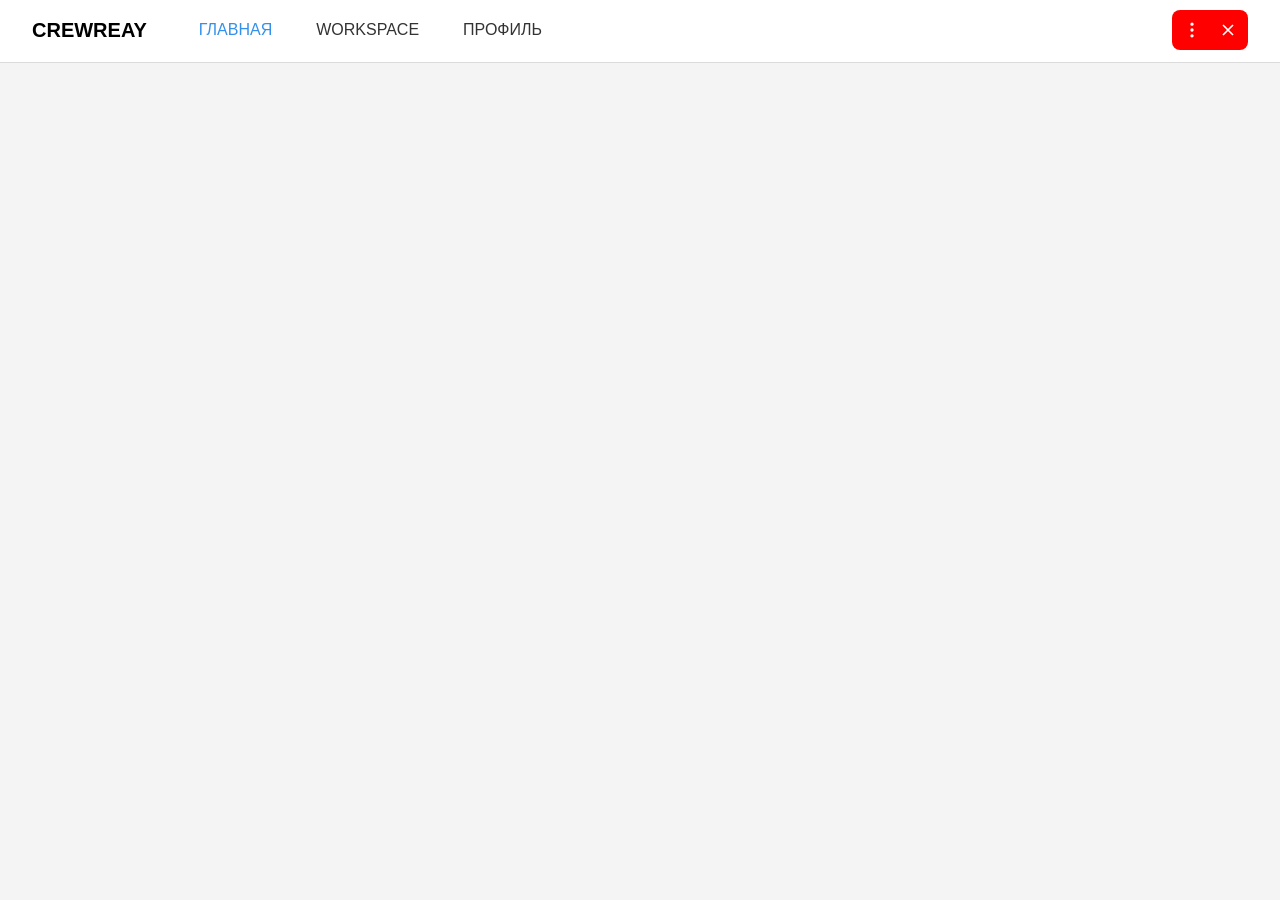
==== index.html @ b80b59ec "v1" ====
<!DOCTYPE html>
<html lang="ru">
<head>
  <meta charset="UTF-8">
  <meta name="viewport" content="width=device-width, initial-scale=1.0, maximum-scale=1.0, user-scalable=no, viewport-fit=cover">
  <title>Демонстратор</title>
  <link rel="stylesheet" href="css/style.css">
  <script src="https://telegram.org/js/telegram-web-app.js"></script>
</head>
<body>
  <!-- Custom Navigation Controls (Header) -->
  <div class="custom-nav">
    <div class="nav-title">CREWREAY</div>
    
    <div class="mobile-controls">
      <button class="nav-btn nav-close" id="btn-close">
        <svg width="24" height="24" viewBox="0 0 24 24" fill="none" stroke="currentColor" stroke-width="2">
          <path d="M18 6L6 18M6 6l12 12"></path>
        </svg>
        <span>Закрыть</span>
      </button>
      
      <button class="nav-btn nav-menu" id="btn-menu">
        <svg width="24" height="24" viewBox="0 0 24 24" fill="none" stroke="currentColor" stroke-width="2">
          <path d="M6 9l6 6 6-6"></path>
        </svg>
        <svg width="24" height="24" viewBox="0 0 24 24" fill="none" stroke="currentColor" stroke-width="2">
          <circle cx="12" cy="12" r="1"></circle>
          <circle cx="12" cy="5" r="1"></circle>
          <circle cx="12" cy="19" r="1"></circle>
        </svg>
      </button>
    </div>
    
    <!-- Desktop Navigation (Menu items moved here for desktop) -->
    <div class="desktop-nav-items">
        <a href="#" class="nav-link active">ГЛАВНАЯ</a>
        <a href="#" class="nav-link">WORKSPACE</a>
        <a href="#" class="nav-link">ПРОФИЛЬ</a>
    </div>

    <!-- Desktop specific control (hidden on mobile) -->
    <div class="desktop-controls" id="desktop-controls">
        <button class="icon-btn">
            <svg width="20" height="20" viewBox="0 0 24 24" fill="none" stroke="currentColor" stroke-width="2">
                <circle cx="12" cy="12" r="1"></circle>
                <circle cx="12" cy="5" r="1"></circle>
                <circle cx="12" cy="19" r="1"></circle>
            </svg>
        </button>
        <button class="icon-btn" id="btn-close-desktop">
            <svg width="20" height="20" viewBox="0 0 24 24" fill="none" stroke="currentColor" stroke-width="2">
                <path d="M18 6L6 18M6 6l12 12"></path>
            </svg>
        </button>
    </div>
  </div>

  <!-- Bottom Tab Bar (Mobile Only) -->
  <div class="bottom-tab-bar">
    <div class="bottom-tab-bar__inner">
      <a href="#" class="tab-item">
        <span class="tab-item__icon">
          <svg width="24" height="24" viewBox="0 0 24 24" fill="none" xmlns="http://www.w3.org/2000/svg">
            <path d="M12 7.99978C12.7826 7.99978 13.548 8.22936 14.2014 8.66007C14.8549 9.09079 15.3676 9.70372 15.6761 10.423C15.9846 11.1422 16.0753 11.9361 15.9371 12.7064C15.7988 13.4767 15.4376 14.1895 14.8983 14.7566C14.3589 15.3236 13.665 15.72 12.9026 15.8966C12.1402 16.0732 11.3427 16.0223 10.6089 15.7501C9.87519 15.4779 9.23739 14.9965 8.77454 14.3655C8.31169 13.7344 8.04413 12.9814 8.005 12.1998L8 11.9998L8.005 11.7998C8.05631 10.7748 8.4996 9.80879 9.24319 9.1015C9.98677 8.39421 10.9738 7.99978 12 7.99978ZM12 19.9998C12.2449 19.9998 12.4813 20.0897 12.6644 20.2525C12.8474 20.4153 12.9643 20.6395 12.993 20.8828L13 21.0098C12.9997 21.2647 12.9021 21.5098 12.7272 21.6951C12.5522 21.8805 12.313 21.992 12.0586 22.007C11.8042 22.0219 11.5536 21.9391 11.3582 21.7755C11.1627 21.6119 11.0371 21.3799 11.007 21.1268L11 20.9998C11 20.7346 11.1054 20.4802 11.2929 20.2927C11.4804 20.1051 11.7348 19.9998 12 19.9998ZM3 7.99978C3.24493 7.99981 3.48134 8.08974 3.66437 8.25249C3.84741 8.41525 3.96434 8.63953 3.993 8.88278L4 9.00978C3.99972 9.26466 3.90212 9.50981 3.72715 9.69515C3.55218 9.88048 3.31305 9.99201 3.05861 10.007C2.80416 10.0219 2.55362 9.9391 2.35817 9.77551C2.16271 9.61192 2.0371 9.37988 2.007 9.12678L2 8.99978C2 8.73456 2.10536 8.48021 2.29289 8.29267C2.48043 8.10514 2.73478 7.99978 3 7.99978ZM21 7.99978C21.2449 7.99981 21.4813 8.08974 21.6644 8.25249C21.8474 8.41525 21.9643 8.63953 21.993 8.88278L22 9.00978C21.9997 9.26466 21.90212 9.50981 21.7272 9.69515C21.5522 9.88048 21.313 9.99201 21.0586 10.007C20.8042 10.0219 20.5536 9.9391 20.3582 9.77551C20.1627 9.61192 20.0371 9.37988 20.007 9.12678L20 8.99978C20 8.73456 20.1054 8.48021 20.2929 8.29267C20.4804 8.10514 20.7348 7.99978 21 7.99978ZM2.89 12.0058C3.02054 11.9913 3.15264 12.0027 3.27877 12.0393C3.4049 12.0759 3.52258 12.137 3.6251 12.2191C3.72762 12.3012 3.81296 12.4027 3.87626 12.5178C3.93955 12.6328 3.97956 12.7592 3.994 12.8898C4.14229 14.2312 4.62753 15.5132 5.40453 16.6167C6.18154 17.7201 7.22507 18.6091 8.438 19.2008C8.55612 19.2583 8.66176 19.3385 8.74888 19.4369C8.836 19.5352 8.9029 19.6498 8.94576 19.774C8.98861 19.8981 9.00658 20.0296 8.99864 20.1607C8.99071 20.2919 8.95702 20.4202 8.8995 20.5383C8.84198 20.6564 8.76176 20.762 8.66341 20.8492C8.56507 20.9363 8.45053 21.0032 8.32633 21.046C8.20213 21.0889 8.07071 21.1069 7.93956 21.0989C7.80842 21.091 7.68012 21.0573 7.562 20.9998C6.04548 20.2602 4.74076 19.1488 3.76931 17.7693C2.79786 16.3898 2.19127 14.7868 2.006 13.1098C1.97709 12.8463 2.05396 12.5821 2.21972 12.3753C2.38548 12.1685 2.62656 12.0359 2.89 12.0068V12.0058ZM20.993 11.9998L21.11 12.0058C21.2405 12.0202 21.367 12.0602 21.482 12.1235C21.5971 12.1868 21.6986 12.2722 21.7807 12.3747C21.8628 12.4772 21.9238 12.5949 21.9605 12.721C21.9971 12.8471 22.0085 12.9792 21.994 13.1098C21.8086 14.7867 21.2019 16.3894 20.2305 17.7687C19.259 19.1481 17.9544 20.2593 16.438 20.9988C16.3199 21.0563 16.1917 21.09 16.0606 21.098C15.9295 21.1059 15.7982 21.088 15.674 21.0452C15.5499 21.0024 15.4354 20.9355 15.337 20.8485C15.2387 20.7614 15.1585 20.6558 15.101 20.5378C15.0435 20.4197 15.0098 20.2915 15.0018 20.1604C14.9939 20.0293 15.0118 19.898 15.0546 19.7738C15.0974 19.6497 15.1642 19.5351 15.2513 19.4368C15.3384 19.3385 15.4439 19.2583 15.562 19.2008C16.7748 18.6092 17.8182 17.7204 18.5952 16.6171C19.3722 15.5139 19.8575 14.232 20.006 12.8908C20.0327 12.6471 20.148 12.4217 20.33 12.2575C20.5119 12.0932 20.7479 12.0015 20.993 11.9998ZM5.567 4.22578C7.35372 2.76368 9.5913 1.96484 11.9 1.96484C14.2087 1.96484 16.4463 2.76368 18.233 4.22578C18.3369 4.30815 18.4234 4.41037 18.4875 4.52649C18.5515 4.6426 18.5919 4.7703 18.6061 4.90215C18.6203 5.03399 18.6082 5.16735 18.5704 5.29447C18.5326 5.42158 18.4699 5.53991 18.386 5.64256C18.302 5.74521 18.1985 5.83014 18.0814 5.89241C17.9643 5.95467 17.836 5.99302 17.704 6.00524C17.5719 6.01745 17.4387 6.00327 17.3122 5.96354C17.1857 5.9238 17.0684 5.8593 16.967 5.77378C15.5375 4.60379 13.7472 3.96454 11.9 3.96454C10.0528 3.96454 8.26247 4.60379 6.833 5.77378C6.73165 5.8593 6.61429 5.9238 6.48778 5.96354C6.36126 6.00327 6.2281 6.01745 6.09605 6.00524C5.964 5.99302 5.8357 5.95467 5.71861 5.89241C5.60153 5.83014 5.498 5.74521 5.41404 5.64256C5.33009 5.53991 5.26739 5.42158 5.2296 5.29447C5.19181 5.16735 5.17968 5.03399 5.19391 4.90215C5.20814 4.7703 5.24846 4.6426 5.31251 4.52649C5.37656 4.41037 5.46307 4.30815 5.567 4.22578Z" fill="#A4A4A4"/>
          </svg>
        </span>
        <span class="tab-item__label">Workspace</span>
      </a>
      <a href="#" class="tab-item active">
        <span class="tab-item__icon">
          <svg width="24" height="24" viewBox="0 0 24 24" fill="none" stroke="currentColor" stroke-width="2">
            <path d="M3 9l9-7 9 7v11a2 2 0 0 1-2 2H5a2 2 0 0 1-2-2z"></path>
            <polyline points="9 22 9 12 15 12 15 22"></polyline>
          </svg>
        </span>
        <span class="tab-item__label">Главная</span>
      </a>
      <a href="#" class="tab-item">
        <span class="tab-item__icon">
          <svg width="24" height="24" viewBox="0 0 24 24" fill="none" stroke="currentColor" stroke-width="2">
            <path d="M20 21v-2a4 4 0 0 0-4-4H8a4 4 0 0 0-4 4v2"></path>
            <circle cx="12" cy="7" r="4"></circle>
          </svg>
        </span>
        <span class="tab-item__label">Профиль</span>
      </a>
    </div>
  </div>

  <script type="module" src="js/main.js"></script>
</body>
</html>
---- css/style.css ----
:root {
  --primary-color: var(--tg-theme-text-color, #333);
  --secondary-color: var(--tg-theme-hint-color, #555);
  --bg-color: var(--tg-theme-bg-color, #f4f4f4);
  --card-bg: var(--tg-theme-secondary-bg-color, #fff);
  --link-color: var(--tg-theme-link-color, #3390ec);
  --button-color: var(--tg-theme-button-color, #3390ec);
  --button-text-color: var(--tg-theme-button-text-color, #fff);
  --spacing-unit: 1rem;
}

* {
  box-sizing: border-box;
}

body {
  font-family: -apple-system, BlinkMacSystemFont, "Segoe UI", Roboto, Helvetica, Arial, sans-serif;
  margin: 0;
  padding: 0;
  background-color: var(--bg-color);
  color: var(--primary-color);
  min-height: 100vh;
}

.main-header {
  background: var(--card-bg);
  padding: var(--spacing-unit);
  box-shadow: 0 1px 0 rgba(0,0,0,0.1);
  text-align: center;
  position: sticky;
  top: 0;
  z-index: 100;
}

.content-wrapper {
  padding: var(--spacing-unit);
  max-width: 1200px;
  margin: 0 auto;
  /* Ensure content doesn't get hidden behind MainButton if used */
  padding-bottom: max(80px, env(safe-area-inset-bottom) + 20px); 
}

/* Custom Navigation Controls */
.custom-nav {
  position: fixed;
  top: 0;
  left: 0;
  right: 0;
  padding-top: max(10px, env(safe-area-inset-top)); 
  padding-left: max(12px, env(safe-area-inset-left));
  padding-right: max(12px, env(safe-area-inset-right));
  /* Added padding-bottom to ensure vertical centering and balance */
  padding-bottom: 10px;
  z-index: 1000;
  pointer-events: auto; /* Changed to auto so the background captures clicks if needed */
  display: flex;
  flex-direction: column; /* Allows control over full width */
  /* Added background and shadow to create the "plaque" effect */
  background-color: var(--tg-theme-secondary-bg-color, #ffffff);
  box-shadow: 0 1px 0 rgba(0,0,0,0.1);
  /* Ensure it covers everything behind it */
  backdrop-filter: blur(10px); /* Optional: nice glass effect if supported */
  -webkit-backdrop-filter: blur(10px);
}

.mobile-controls {
  display: flex;
  justify-content: space-between;
  width: 100%;
  pointer-events: none; /* Container is transparent to clicks */
  position: relative; /* Needed for absolute positioning of title */
  height: 32px; /* Ensure container has height for vertical alignment */
  align-items: center; /* Vertically center buttons */
}

/* Bottom Tab Bar (Mobile) */
.bottom-tab-bar {
  position: fixed;
  bottom: 0;
  left: 0;
  right: 0;
  padding: 8px 12px;
  padding-bottom: max(10px, env(safe-area-inset-bottom));
  z-index: 1000;
}

.bottom-tab-bar__inner {
  background-color: var(--tg-theme-secondary-bg-color, #ffffff);
  border: 1px solid rgba(0,0,0,0.06);
  border-radius: 18px;
  display: flex;
  gap: 6px;
  padding: 8px;
  backdrop-filter: blur(16px);
  -webkit-backdrop-filter: blur(16px);
  box-shadow: 0 10px 24px rgba(0,0,0,0.12);
}

.tab-item {
  display: flex;
  flex-direction: row;
  align-items: center;
  justify-content: center;
  text-decoration: none;
  color: var(--tg-theme-hint-color, #888888);
  font-size: 12px;
  gap: 8px;
  width: 100%;
  border-radius: 14px;
  padding: 8px 10px;
}

.tab-item__icon {
  width: 24px;
  height: 24px;
  border-radius: 8px;
  display: flex;
  align-items: center;
  justify-content: center;
  color: inherit;
}

.tab-item svg {
  width: 18px;
  height: 18px;
}

.tab-item__label {
  display: none;
  font-weight: 600;
}

.tab-item.active {
  background-color: var(--tg-theme-button-color, #3390ec);
  color: var(--tg-theme-button-text-color, #ffffff);
}

.tab-item.active .tab-item__icon {
  background-color: var(--tg-theme-button-color, #3390ec);
  color: var(--tg-theme-button-text-color, #ffffff);
}

.desktop-nav-items {
  display: none; /* Hidden on mobile */
}

/* Updated to use theme variable */
.nav-btn {
  pointer-events: auto;
  display: flex;
  align-items: center;
  justify-content: center;
  background-color: #ff0000;
  color: white;
  border: none;
  /* Telegram button height is typically 32-36px for small controls */
  height: 32px;
  border-radius: 16px; /* Pill shape */
  padding: 0 12px;
  font-family: -apple-system, BlinkMacSystemFont, "SF Pro Text", "Segoe UI", Roboto, Helvetica, Arial, sans-serif;
  font-weight: 600;
  font-size: 14px;
  line-height: 1;
  cursor: pointer;
  /* Subtle shadow for depth */
  box-shadow: 0 2px 6px rgba(0,0,0,0.15);
  /* Smooth transition for active state */
  transition: transform 0.1s cubic-bezier(0.25, 0.46, 0.45, 0.94), opacity 0.2s ease;
  /* Prevent text selection */
  user-select: none;
  -webkit-user-select: none;
  /* Hardware acceleration for smooth animations */
  transform: translateZ(0);
  /* Prevent shrinking on small screens */
  flex-shrink: 0;
  /* Prevent text wrapping */
  white-space: nowrap;
}

.nav-btn:active {
  transform: scale(0.96);
  opacity: 0.9;
}

.nav-btn span {
  /* Text alignment fix */
  margin-top: -1px; 
}

.nav-btn svg {
  margin-right: 6px;
  /* Ensure icons are crisp */
  width: 18px;
  height: 18px;
  stroke-width: 2.5px; /* Slightly bolder for visibility on red */
  /* Prevent icon shrinking */
  flex-shrink: 0;
  display: block; /* Remove any inline gaps */
}

/* Right button (Menu) specific styles */
.nav-menu {
  padding: 0 10px; /* Slightly less padding for icons only */
}

.nav-menu svg {
  margin-right: 0;
  margin-left: 6px;
  width: 18px;
  height: 18px;
}

.nav-menu svg:first-child {
  margin-left: 0;
  /* Down arrow slightly smaller */
  width: 16px; 
  height: 16px;
}

.nav-title {
  position: absolute;
  left: 50%;
  /* Center vertically relative to the buttons (32px high + top padding) */
  top: calc(max(10px, env(safe-area-inset-top)) + 16px); 
  transform: translate(-50%, -50%);
  font-family: -apple-system, BlinkMacSystemFont, "SF Pro Display", "Segoe UI", Roboto, Helvetica, Arial, sans-serif;
  font-weight: 700;
  font-size: 17px;
  color: var(--tg-theme-text-color, #000000);
  pointer-events: none;
  white-space: nowrap;
  /* Ensure it sits above clicks but doesn't block them (pointer-events: none handles this) */
  z-index: 1001; /* Ensure it is above everything else if needed */
}

.desktop-controls {
  display: none; /* Hidden by default on mobile */
  pointer-events: auto;
  background-color: #ff0000;
  border-radius: 8px; /* Square corners for desktop look */
  padding: 4px;
  align-self: flex-end; /* Push to right */
}

.icon-btn {
  background: none;
  border: none;
  color: white;
  padding: 6px;
  cursor: pointer;
  display: flex;
  align-items: center;
  justify-content: center;
}

.icon-btn:hover {
  background-color: rgba(255, 255, 255, 0.1);
  border-radius: 4px;
}

.grid-container {
  display: grid;
  gap: var(--spacing-unit);
  /* Default mobile first approach - single column */
  grid-template-columns: 1fr; 
}

/* Product Card Styles */
.product-card {
  background: var(--card-bg);
  border-radius: 8px;
  padding: var(--spacing-unit);
  box-shadow: 0 2px 4px rgba(0,0,0,0.05);
  display: flex;
  flex-direction: column;
  transition: transform 0.2s;
}

.product-card:hover {
  transform: translateY(-2px);
  box-shadow: 0 4px 8px rgba(0,0,0,0.1);
}

.product-image-placeholder {
  height: 200px;
  background: #eee;
  display: flex;
  align-items: center;
  justify-content: center;
  border-radius: 4px;
  margin-bottom: var(--spacing-unit);
  color: #888;
}

.product-info h3 {
  margin: 0 0 0.5rem 0;
  font-size: 1.2rem;
}

.category {
  color: #888;
  font-size: 0.9rem;
  margin: 0;
}

.price {
  font-weight: bold;
  font-size: 1.1rem;
  margin-top: 0.5rem;
  color: var(--primary-color);
}

.add-btn {
  width: 100%;
  padding: 10px;
  background-color: var(--button-color);
  color: var(--button-text-color);
  border: none;
  border-radius: 8px;
  font-weight: 600;
  cursor: pointer;
  margin-top: 10px;
  transition: opacity 0.2s;
}

.add-btn:active {
  opacity: 0.8;
}

/* --- Responsive Design --- */

/* Mobile Portrait (Vertical) - Default is already single column */
@media (orientation: portrait) and (max-width: 600px) {
  .grid-container {
    grid-template-columns: 1fr; /* Single column */
  }
}

/* Mobile Landscape (Horizontal) */
@media (orientation: landscape) and (max-width: 900px) {
  .grid-container {
    grid-template-columns: repeat(2, 1fr); /* Two columns */
  }
}

/* Tablet / Small Desktop */
@media (min-width: 601px) and (max-width: 1024px) {
  .grid-container {
    grid-template-columns: repeat(2, 1fr);
  }
}

/* Desktop */
@media (min-width: 1025px) {
  .mobile-controls {
    display: none !important;
  }
  
  .bottom-tab-bar {
    display: none !important;
  }

  .custom-nav {
    flex-direction: row; /* Horizontal layout for desktop */
    align-items: center;
    justify-content: space-between;
    padding-bottom: 12px;
  }

  .nav-title {
    position: static; /* Remove absolute positioning */
    transform: none;
    font-size: 20px; /* Slightly larger for desktop */
    margin-left: 20px;
    pointer-events: auto; /* Allow interaction if needed */
  }
  
  .desktop-nav-items {
    display: flex !important;
    gap: 20px;
    margin-right: auto;
    margin-left: 40px;
  }

  .nav-link {
    text-decoration: none;
    color: var(--tg-theme-text-color, #333);
    font-weight: 500;
    font-size: 16px;
    padding: 8px 12px;
    border-radius: 8px;
    transition: background-color 0.2s;
  }

  .nav-link:hover {
    background-color: rgba(0,0,0,0.05);
  }

  .nav-link.active {
    color: var(--tg-theme-button-color, #3390ec);
  }

  .desktop-controls {
    display: flex !important;
    gap: 4px;
    align-self: center; /* Vertically center */
    margin-right: 20px;
  }
}

/* Large Desktop */
@media (min-width: 1440px) {
  .grid-container {
    grid-template-columns: repeat(4, 1fr); /* Four columns */
  }
}
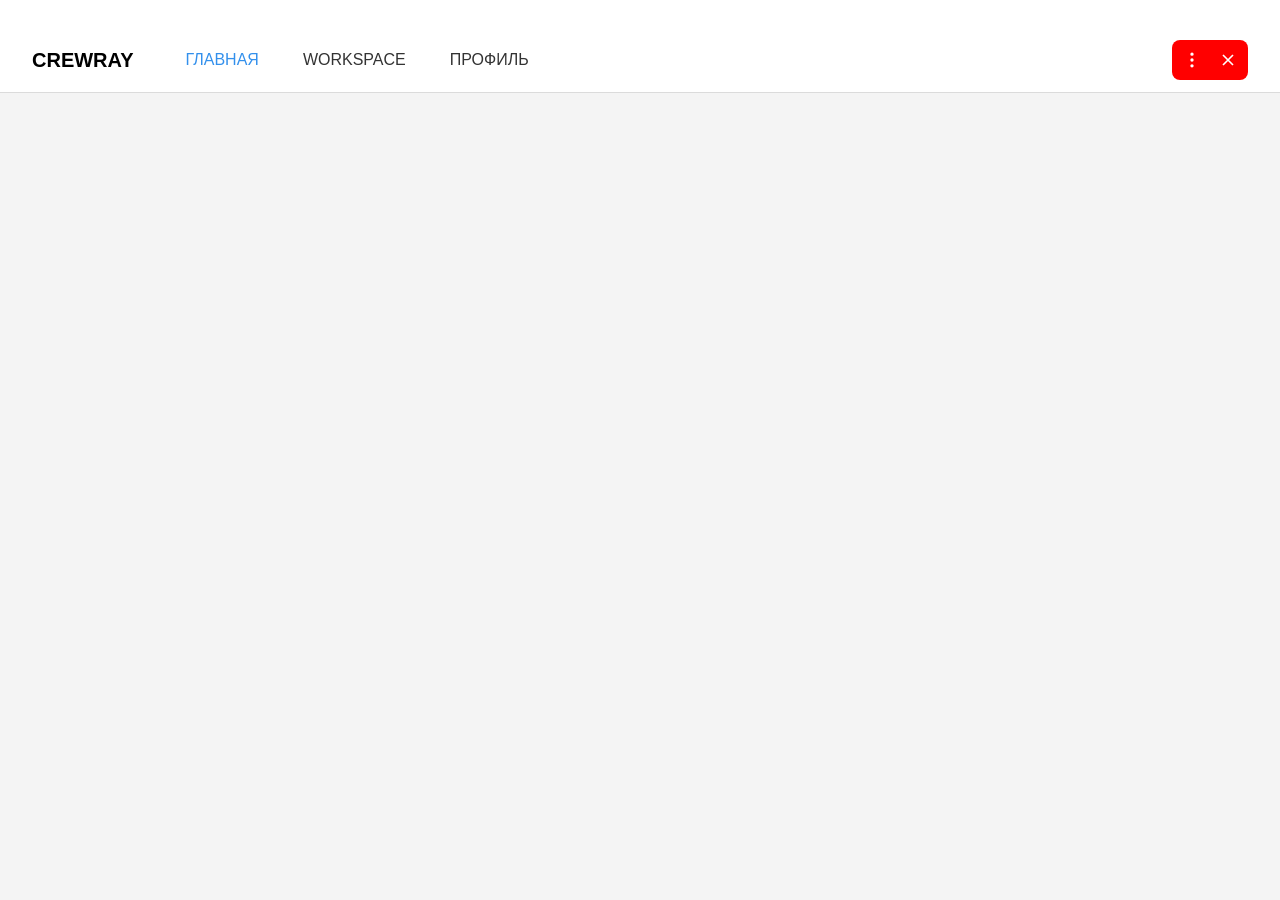
==== commit f1e4347c: "Update header title" ====
--- a/index.html
+++ b/index.html
@@ -10,7 +10,7 @@
 <body>
   <!-- Custom Navigation Controls (Header) -->
   <div class="custom-nav">
-    <div class="nav-title">CREWREAY</div>
+    <div class="nav-title">CREWRAY</div>
     
     <div class="mobile-controls">
       <button class="nav-btn nav-close" id="btn-close">
--- a/css/style.css
+++ b/css/style.css
@@ -46,11 +46,11 @@
   top: 0;
   left: 0;
   right: 0;
-  padding-top: max(10px, env(safe-area-inset-top)); 
+  padding-top: calc(max(28px, env(safe-area-inset-top)) + 12px); 
   padding-left: max(12px, env(safe-area-inset-left));
   padding-right: max(12px, env(safe-area-inset-right));
   /* Added padding-bottom to ensure vertical centering and balance */
-  padding-bottom: 10px;
+  padding-bottom: 12px;
   z-index: 1000;
   pointer-events: auto; /* Changed to auto so the background captures clicks if needed */
   display: flex;
@@ -159,11 +159,11 @@
   padding: 0 12px;
   font-family: -apple-system, BlinkMacSystemFont, "SF Pro Text", "Segoe UI", Roboto, Helvetica, Arial, sans-serif;
   font-weight: 600;
-  font-size: 14px;
+  font-size: 13px;
   line-height: 1;
   cursor: pointer;
   /* Subtle shadow for depth */
-  box-shadow: 0 2px 6px rgba(0,0,0,0.15);
+  box-shadow: 0 2px 6px rgba(0,0,0,0.18);
   /* Smooth transition for active state */
   transition: transform 0.1s cubic-bezier(0.25, 0.46, 0.45, 0.94), opacity 0.2s ease;
   /* Prevent text selection */
@@ -206,22 +206,21 @@
 .nav-menu svg {
   margin-right: 0;
   margin-left: 6px;
-  width: 18px;
-  height: 18px;
+  width: 16px;
+  height: 16px;
 }
 
 .nav-menu svg:first-child {
   margin-left: 0;
   /* Down arrow slightly smaller */
-  width: 16px; 
-  height: 16px;
+  width: 14px; 
+  height: 14px;
 }
 
 .nav-title {
   position: absolute;
   left: 50%;
-  /* Center vertically relative to the buttons (32px high + top padding) */
-  top: calc(max(10px, env(safe-area-inset-top)) + 16px); 
+  top: calc(max(28px, env(safe-area-inset-top)) + 12px + 18px);
   transform: translate(-50%, -50%);
   font-family: -apple-system, BlinkMacSystemFont, "SF Pro Display", "Segoe UI", Roboto, Helvetica, Arial, sans-serif;
   font-weight: 700;
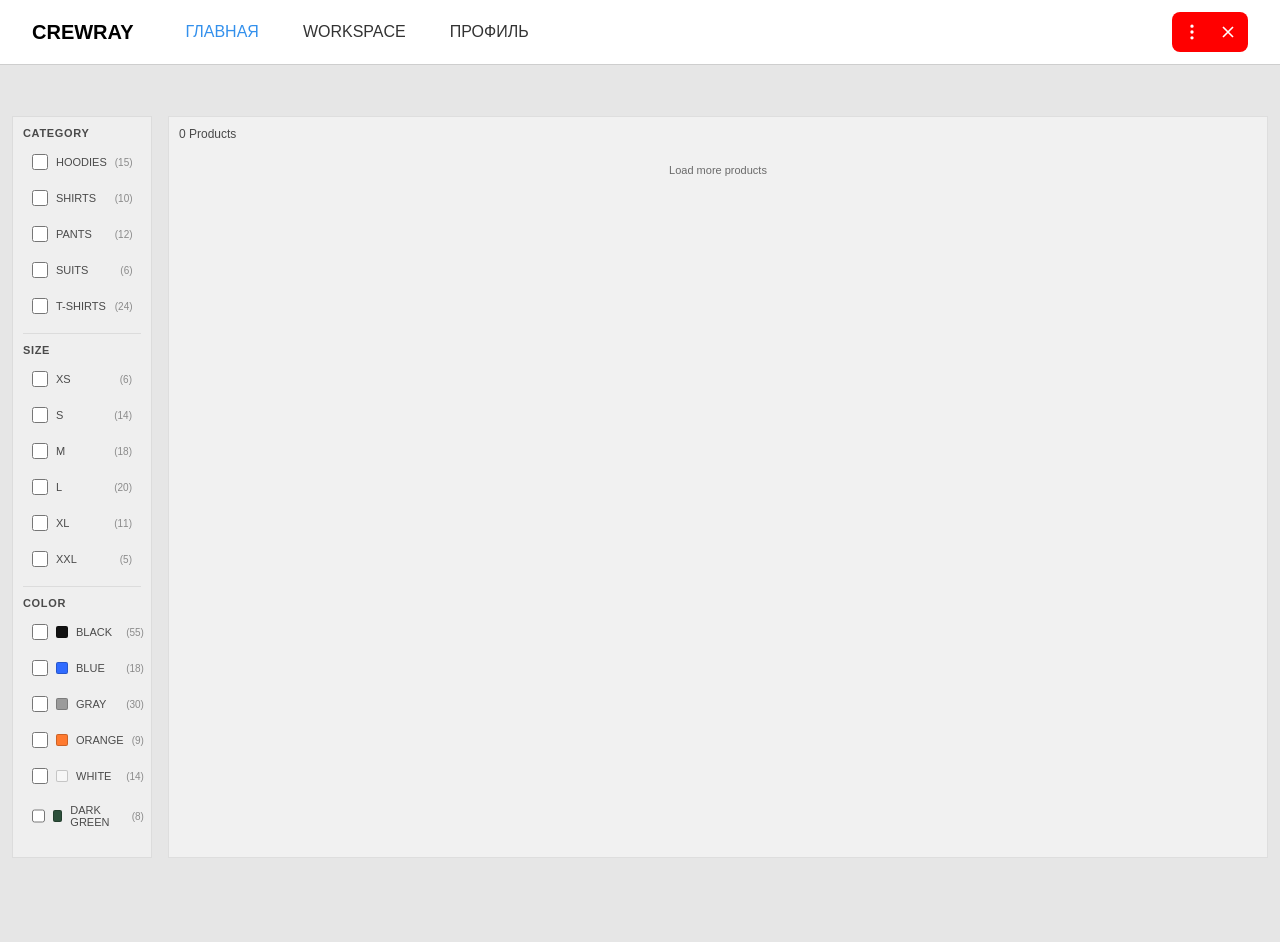
==== commit 10d992c2: "Update UI and profile" ====
--- a/index.html
+++ b/index.html
@@ -56,31 +56,192 @@
     </div>
   </div>
 
+  <section class="catalog-page">
+    <div class="catalog-layout">
+      <aside class="catalog-sidebar">
+        <div class="filter-header">
+          <div class="filter-header-title">Фильтры</div>
+          <button class="filter-close" type="button">Закрыть</button>
+        </div>
+        <div class="filter-section">
+          <div class="filter-title">CATEGORY</div>
+          <ul class="filter-list">
+            <li>
+              <label class="filter-option">
+                <input type="checkbox" data-filter="category" value="Hoodies">
+                <span>HOODIES</span>
+                <span class="filter-count">(15)</span>
+              </label>
+            </li>
+            <li>
+              <label class="filter-option">
+                <input type="checkbox" data-filter="category" value="Shirts">
+                <span>SHIRTS</span>
+                <span class="filter-count">(10)</span>
+              </label>
+            </li>
+            <li>
+              <label class="filter-option">
+                <input type="checkbox" data-filter="category" value="Pants">
+                <span>PANTS</span>
+                <span class="filter-count">(12)</span>
+              </label>
+            </li>
+            <li>
+              <label class="filter-option">
+                <input type="checkbox" data-filter="category" value="Suits">
+                <span>SUITS</span>
+                <span class="filter-count">(6)</span>
+              </label>
+            </li>
+            <li>
+              <label class="filter-option">
+                <input type="checkbox" data-filter="category" value="T-Shirts">
+                <span>T-SHIRTS</span>
+                <span class="filter-count">(24)</span>
+              </label>
+            </li>
+          </ul>
+        </div>
+        <div class="filter-section">
+          <div class="filter-title">SIZE</div>
+          <ul class="filter-list">
+            <li>
+              <label class="filter-option">
+                <input type="checkbox" data-filter="size" value="XS">
+                <span>XS</span>
+                <span class="filter-count">(6)</span>
+              </label>
+            </li>
+            <li>
+              <label class="filter-option">
+                <input type="checkbox" data-filter="size" value="S">
+                <span>S</span>
+                <span class="filter-count">(14)</span>
+              </label>
+            </li>
+            <li>
+              <label class="filter-option">
+                <input type="checkbox" data-filter="size" value="M">
+                <span>M</span>
+                <span class="filter-count">(18)</span>
+              </label>
+            </li>
+            <li>
+              <label class="filter-option">
+                <input type="checkbox" data-filter="size" value="L">
+                <span>L</span>
+                <span class="filter-count">(20)</span>
+              </label>
+            </li>
+            <li>
+              <label class="filter-option">
+                <input type="checkbox" data-filter="size" value="XL">
+                <span>XL</span>
+                <span class="filter-count">(11)</span>
+              </label>
+            </li>
+            <li>
+              <label class="filter-option">
+                <input type="checkbox" data-filter="size" value="XXL">
+                <span>XXL</span>
+                <span class="filter-count">(5)</span>
+              </label>
+            </li>
+          </ul>
+        </div>
+        <div class="filter-section">
+          <div class="filter-title">COLOR</div>
+          <ul class="color-list">
+            <li>
+              <label class="filter-option">
+                <input type="checkbox" data-filter="color" value="Black">
+                <span class="color-swatch color-black"></span>
+                <span>BLACK</span>
+                <span class="filter-count">(55)</span>
+              </label>
+            </li>
+            <li>
+              <label class="filter-option">
+                <input type="checkbox" data-filter="color" value="Blue">
+                <span class="color-swatch color-blue"></span>
+                <span>BLUE</span>
+                <span class="filter-count">(18)</span>
+              </label>
+            </li>
+            <li>
+              <label class="filter-option">
+                <input type="checkbox" data-filter="color" value="Gray">
+                <span class="color-swatch color-gray"></span>
+                <span>GRAY</span>
+                <span class="filter-count">(30)</span>
+              </label>
+            </li>
+            <li>
+              <label class="filter-option">
+                <input type="checkbox" data-filter="color" value="Orange">
+                <span class="color-swatch color-orange"></span>
+                <span>ORANGE</span>
+                <span class="filter-count">(9)</span>
+              </label>
+            </li>
+            <li>
+              <label class="filter-option">
+                <input type="checkbox" data-filter="color" value="White">
+                <span class="color-swatch color-white"></span>
+                <span>WHITE</span>
+                <span class="filter-count">(14)</span>
+              </label>
+            </li>
+            <li>
+              <label class="filter-option">
+                <input type="checkbox" data-filter="color" value="Dark Green">
+                <span class="color-swatch color-green"></span>
+                <span>DARK GREEN</span>
+                <span class="filter-count">(8)</span>
+              </label>
+            </li>
+          </ul>
+        </div>
+        <div class="filter-footer">
+          <button class="filter-reset" type="button">Сбросить</button>
+          <button class="filter-apply" type="button">Применить</button>
+        </div>
+      </aside>
+      <main class="catalog-main">
+        <div class="catalog-header">
+          <div class="catalog-count">0 Products</div>
+          <button class="catalog-filters" type="button">Фильтры</button>
+        </div>
+        <div class="catalog-grid" id="catalog-grid"></div>
+        <div class="catalog-footer">
+          <button class="catalog-more">Load more products</button>
+        </div>
+      </main>
+      <div class="catalog-backdrop"></div>
+    </div>
+  </section>
+
   <!-- Bottom Tab Bar (Mobile Only) -->
   <div class="bottom-tab-bar">
     <div class="bottom-tab-bar__inner">
-      <a href="#" class="tab-item">
-        <span class="tab-item__icon">
-          <svg width="24" height="24" viewBox="0 0 24 24" fill="none" xmlns="http://www.w3.org/2000/svg">
-            <path d="M12 7.99978C12.7826 7.99978 13.548 8.22936 14.2014 8.66007C14.8549 9.09079 15.3676 9.70372 15.6761 10.423C15.9846 11.1422 16.0753 11.9361 15.9371 12.7064C15.7988 13.4767 15.4376 14.1895 14.8983 14.7566C14.3589 15.3236 13.665 15.72 12.9026 15.8966C12.1402 16.0732 11.3427 16.0223 10.6089 15.7501C9.87519 15.4779 9.23739 14.9965 8.77454 14.3655C8.31169 13.7344 8.04413 12.9814 8.005 12.1998L8 11.9998L8.005 11.7998C8.05631 10.7748 8.4996 9.80879 9.24319 9.1015C9.98677 8.39421 10.9738 7.99978 12 7.99978ZM12 19.9998C12.2449 19.9998 12.4813 20.0897 12.6644 20.2525C12.8474 20.4153 12.9643 20.6395 12.993 20.8828L13 21.0098C12.9997 21.2647 12.9021 21.5098 12.7272 21.6951C12.5522 21.8805 12.313 21.992 12.0586 22.007C11.8042 22.0219 11.5536 21.9391 11.3582 21.7755C11.1627 21.6119 11.0371 21.3799 11.007 21.1268L11 20.9998C11 20.7346 11.1054 20.4802 11.2929 20.2927C11.4804 20.1051 11.7348 19.9998 12 19.9998ZM3 7.99978C3.24493 7.99981 3.48134 8.08974 3.66437 8.25249C3.84741 8.41525 3.96434 8.63953 3.993 8.88278L4 9.00978C3.99972 9.26466 3.90212 9.50981 3.72715 9.69515C3.55218 9.88048 3.31305 9.99201 3.05861 10.007C2.80416 10.0219 2.55362 9.9391 2.35817 9.77551C2.16271 9.61192 2.0371 9.37988 2.007 9.12678L2 8.99978C2 8.73456 2.10536 8.48021 2.29289 8.29267C2.48043 8.10514 2.73478 7.99978 3 7.99978ZM21 7.99978C21.2449 7.99981 21.4813 8.08974 21.6644 8.25249C21.8474 8.41525 21.9643 8.63953 21.993 8.88278L22 9.00978C21.9997 9.26466 21.90212 9.50981 21.7272 9.69515C21.5522 9.88048 21.313 9.99201 21.0586 10.007C20.8042 10.0219 20.5536 9.9391 20.3582 9.77551C20.1627 9.61192 20.0371 9.37988 20.007 9.12678L20 8.99978C20 8.73456 20.1054 8.48021 20.2929 8.29267C20.4804 8.10514 20.7348 7.99978 21 7.99978ZM2.89 12.0058C3.02054 11.9913 3.15264 12.0027 3.27877 12.0393C3.4049 12.0759 3.52258 12.137 3.6251 12.2191C3.72762 12.3012 3.81296 12.4027 3.87626 12.5178C3.93955 12.6328 3.97956 12.7592 3.994 12.8898C4.14229 14.2312 4.62753 15.5132 5.40453 16.6167C6.18154 17.7201 7.22507 18.6091 8.438 19.2008C8.55612 19.2583 8.66176 19.3385 8.74888 19.4369C8.836 19.5352 8.9029 19.6498 8.94576 19.774C8.98861 19.8981 9.00658 20.0296 8.99864 20.1607C8.99071 20.2919 8.95702 20.4202 8.8995 20.5383C8.84198 20.6564 8.76176 20.762 8.66341 20.8492C8.56507 20.9363 8.45053 21.0032 8.32633 21.046C8.20213 21.0889 8.07071 21.1069 7.93956 21.0989C7.80842 21.091 7.68012 21.0573 7.562 20.9998C6.04548 20.2602 4.74076 19.1488 3.76931 17.7693C2.79786 16.3898 2.19127 14.7868 2.006 13.1098C1.97709 12.8463 2.05396 12.5821 2.21972 12.3753C2.38548 12.1685 2.62656 12.0359 2.89 12.0068V12.0058ZM20.993 11.9998L21.11 12.0058C21.2405 12.0202 21.367 12.0602 21.482 12.1235C21.5971 12.1868 21.6986 12.2722 21.7807 12.3747C21.8628 12.4772 21.9238 12.5949 21.9605 12.721C21.9971 12.8471 22.0085 12.9792 21.994 13.1098C21.8086 14.7867 21.2019 16.3894 20.2305 17.7687C19.259 19.1481 17.9544 20.2593 16.438 20.9988C16.3199 21.0563 16.1917 21.09 16.0606 21.098C15.9295 21.1059 15.7982 21.088 15.674 21.0452C15.5499 21.0024 15.4354 20.9355 15.337 20.8485C15.2387 20.7614 15.1585 20.6558 15.101 20.5378C15.0435 20.4197 15.0098 20.2915 15.0018 20.1604C14.9939 20.0293 15.0118 19.898 15.0546 19.7738C15.0974 19.6497 15.1642 19.5351 15.2513 19.4368C15.3384 19.3385 15.4439 19.2583 15.562 19.2008C16.7748 18.6092 17.8182 17.7204 18.5952 16.6171C19.3722 15.5139 19.8575 14.232 20.006 12.8908C20.0327 12.6471 20.148 12.4217 20.33 12.2575C20.5119 12.0932 20.7479 12.0015 20.993 11.9998ZM5.567 4.22578C7.35372 2.76368 9.5913 1.96484 11.9 1.96484C14.2087 1.96484 16.4463 2.76368 18.233 4.22578C18.3369 4.30815 18.4234 4.41037 18.4875 4.52649C18.5515 4.6426 18.5919 4.7703 18.6061 4.90215C18.6203 5.03399 18.6082 5.16735 18.5704 5.29447C18.5326 5.42158 18.4699 5.53991 18.386 5.64256C18.302 5.74521 18.1985 5.83014 18.0814 5.89241C17.9643 5.95467 17.836 5.99302 17.704 6.00524C17.5719 6.01745 17.4387 6.00327 17.3122 5.96354C17.1857 5.9238 17.0684 5.8593 16.967 5.77378C15.5375 4.60379 13.7472 3.96454 11.9 3.96454C10.0528 3.96454 8.26247 4.60379 6.833 5.77378C6.73165 5.8593 6.61429 5.9238 6.48778 5.96354C6.36126 6.00327 6.2281 6.01745 6.09605 6.00524C5.964 5.99302 5.8357 5.95467 5.71861 5.89241C5.60153 5.83014 5.498 5.74521 5.41404 5.64256C5.33009 5.53991 5.26739 5.42158 5.2296 5.29447C5.19181 5.16735 5.17968 5.03399 5.19391 4.90215C5.20814 4.7703 5.24846 4.6426 5.31251 4.52649C5.37656 4.41037 5.46307 4.30815 5.567 4.22578Z" fill="#A4A4A4"/>
-          </svg>
-        </span>
+        <span class="tab-item__icon tab-item__icon--workspace"></span>
         <span class="tab-item__label">Workspace</span>
       </a>
       <a href="#" class="tab-item active">
         <span class="tab-item__icon">
-          <svg width="24" height="24" viewBox="0 0 24 24" fill="none" stroke="currentColor" stroke-width="2">
-            <path d="M3 9l9-7 9 7v11a2 2 0 0 1-2 2H5a2 2 0 0 1-2-2z"></path>
-            <polyline points="9 22 9 12 15 12 15 22"></polyline>
+          <svg width="24" height="24" viewBox="0 0 24 24" fill="none" xmlns="http://www.w3.org/2000/svg">
+            <path d="M4 11.5L12 5L20 11.5V20H14V15H10V20H4V11.5Z" fill="#A4A4A4"/>
           </svg>
         </span>
         <span class="tab-item__label">Главная</span>
       </a>
-      <a href="#" class="tab-item">
+      <a href="profile.html" class="tab-item">
         <span class="tab-item__icon">
-          <svg width="24" height="24" viewBox="0 0 24 24" fill="none" stroke="currentColor" stroke-width="2">
-            <path d="M20 21v-2a4 4 0 0 0-4-4H8a4 4 0 0 0-4 4v2"></path>
-            <circle cx="12" cy="7" r="4"></circle>
+          <svg width="24" height="24" viewBox="0 0 24 24" fill="none" xmlns="http://www.w3.org/2000/svg">
+            <path fill-rule="evenodd" clip-rule="evenodd" d="M20.792 12C20.792 7.14292 16.8518 3.20455 11.9898 3.20455V1.25C17.9323 1.25 22.748 6.06364 22.748 12C22.748 17.9364 17.9323 22.75 11.9898 22.75V20.7955C16.8518 20.7955 20.792 16.8571 20.792 12ZM9.37098 3.641C8.30783 4.00281 7.31247 4.53454 6.44967 5.20245L5.25172 3.65734C6.29078 2.85298 7.479 2.22008 8.74036 1.79082L9.37098 3.641ZM4.30792 7.57183C3.74708 8.47304 3.35897 9.45814 3.17092 10.4652L1.24805 10.1067C1.48263 8.85047 1.96325 7.63814 2.64684 6.5397L4.30792 7.57183ZM2.64684 17.4603C1.96325 16.3619 1.48263 15.1495 1.24805 13.8933L3.17092 13.5348C3.35897 14.5419 3.74708 15.527 4.30792 16.4282L2.64684 17.4603ZM6.45521 18.8019C7.31102 19.4743 8.30285 19.9955 9.37098 20.359L8.74036 22.2092C7.48398 21.7816 6.29223 21.1602 5.24618 20.3383L6.45521 18.8019Z" fill="#A4A4A4"/>
+            <path d="M9.0061 9C9.0061 7.35094 10.3344 6 11.9904 6C13.6463 6 14.9746 7.35094 14.9746 9C14.9746 10.6491 13.6463 12 11.9904 12C10.3344 12 9.0061 10.6491 9.0061 9Z" fill="#A4A4A4"/>
+            <path d="M7.45513 15.2182C9.81487 12.7436 14.1389 12.6085 16.55 15.2275C16.6863 15.3756 16.7573 15.572 16.7471 15.7726C16.7369 15.9733 16.6463 16.1615 16.4957 16.2951C15.3004 17.3552 13.7238 18 11.9979 18C10.2722 18 8.69573 17.3553 7.50039 16.2954C7.34806 16.1603 7.25724 15.9694 7.24871 15.7663C7.24018 15.5633 7.31467 15.3654 7.45513 15.2182Z" fill="#A4A4A4"/>
           </svg>
         </span>
         <span class="tab-item__label">Профиль</span>
--- a/css/style.css
+++ b/css/style.css
@@ -20,6 +20,399 @@
   background-color: var(--bg-color);
   color: var(--primary-color);
   min-height: 100vh;
+}
+
+.catalog-page {
+  padding-top: calc(max(28px, env(safe-area-inset-top)) + 12px + 64px);
+  padding-bottom: calc(72px + env(safe-area-inset-bottom));
+  background: #e6e6e6;
+}
+
+.profile-page {
+  padding-top: calc(max(28px, env(safe-area-inset-top)) + 12px + 64px);
+  padding-bottom: calc(72px + env(safe-area-inset-bottom));
+  background: #e6e6e6;
+  min-height: 100vh;
+  display: flex;
+  flex-direction: column;
+  gap: 16px;
+  padding-left: 12px;
+  padding-right: 12px;
+}
+
+.profile-card {
+  background: #ffffff;
+  border: 1px solid rgba(0,0,0,0.08);
+  border-radius: 16px;
+  padding: 16px;
+  display: flex;
+  flex-direction: column;
+  align-items: center;
+  gap: 8px;
+}
+
+.profile-avatar {
+  width: 72px;
+  height: 72px;
+  border-radius: 24px;
+  background: #d9d9d9;
+}
+
+.profile-name {
+  font-size: 16px;
+  font-weight: 700;
+  color: #111;
+}
+
+.profile-meta {
+  font-size: 12px;
+  color: #777;
+}
+
+.profile-actions {
+  display: grid;
+  gap: 10px;
+}
+
+.profile-action {
+  background: #ffffff;
+  border: 1px solid rgba(0,0,0,0.08);
+  border-radius: 12px;
+  padding: 12px 14px;
+  font-size: 14px;
+  text-align: left;
+  color: #222;
+}
+
+.catalog-layout {
+  display: flex;
+  gap: 16px;
+  padding: 12px;
+}
+
+.catalog-sidebar {
+  width: 140px;
+  flex-shrink: 0;
+  background: #efefef;
+  border: 1px solid rgba(0,0,0,0.08);
+  padding: 10px;
+}
+
+.filter-header {
+  display: none;
+  align-items: center;
+  justify-content: space-between;
+  margin-bottom: 10px;
+}
+
+.filter-header-title {
+  font-size: 12px;
+  font-weight: 700;
+  color: #333;
+}
+
+.filter-close {
+  background: transparent;
+  border: 1px solid rgba(0,0,0,0.2);
+  font-size: 11px;
+  padding: 4px 8px;
+  border-radius: 4px;
+}
+
+.filter-section {
+  margin-bottom: 12px;
+}
+
+.filter-section + .filter-section {
+  border-top: 1px solid rgba(0,0,0,0.08);
+  padding-top: 10px;
+}
+
+.filter-title {
+  font-size: 11px;
+  font-weight: 700;
+  letter-spacing: 0.06em;
+  color: #4a4a4a;
+  margin-bottom: 8px;
+}
+
+.filter-list,
+.color-list {
+  list-style: none;
+  padding: 0;
+  margin: 0;
+  display: grid;
+  gap: 6px;
+}
+
+.filter-list li,
+.color-list li {
+  display: flex;
+  align-items: center;
+  justify-content: space-between;
+  font-size: 11px;
+  color: #4a4a4a;
+}
+
+.filter-option {
+  display: flex;
+  align-items: center;
+  gap: 8px;
+  cursor: pointer;
+  width: 100%;
+  justify-content: space-between;
+  padding: 6px 8px;
+  border-radius: 8px;
+  border: 1px solid transparent;
+  transition: background-color 0.2s, border-color 0.2s;
+}
+
+.filter-option input {
+  width: 16px;
+  height: 16px;
+  margin: 0;
+}
+
+.filter-count {
+  color: #8a8a8a;
+  font-size: 10px;
+  margin-left: auto;
+}
+
+.filter-option.is-checked {
+  background: #f2f2f2;
+  border-color: rgba(0,0,0,0.12);
+}
+
+.color-list li {
+  gap: 8px;
+}
+
+.color-swatch {
+  width: 12px;
+  height: 12px;
+  border-radius: 2px;
+  border: 1px solid rgba(0,0,0,0.2);
+}
+
+.color-black { background: #111; }
+.color-blue { background: #2f6bff; }
+.color-gray { background: #9b9b9b; }
+.color-orange { background: #ff7a2f; }
+.color-white { background: #f6f6f6; }
+.color-green { background: #2c4f3a; }
+
+.catalog-main {
+  flex: 1;
+  background: #f1f1f1;
+  border: 1px solid rgba(0,0,0,0.08);
+  padding: 10px;
+  min-width: 0;
+}
+
+.catalog-header {
+  display: flex;
+  align-items: center;
+  justify-content: space-between;
+  font-size: 12px;
+  color: #4a4a4a;
+  margin-bottom: 10px;
+}
+
+.catalog-filters {
+  background: #efefef;
+  border: 1px solid rgba(0,0,0,0.12);
+  padding: 4px 10px;
+  font-size: 12px;
+  border-radius: 4px;
+}
+
+.catalog-sort {
+  background: #efefef;
+  border: 1px solid rgba(0,0,0,0.12);
+  padding: 4px 10px;
+  font-size: 12px;
+  border-radius: 4px;
+}
+
+.catalog-grid {
+  display: grid;
+  grid-template-columns: repeat(2, minmax(0, 1fr));
+  gap: 12px;
+}
+
+.catalog-empty {
+  grid-column: 1 / -1;
+  text-align: center;
+  font-size: 12px;
+  color: #777;
+  padding: 24px 0;
+}
+
+.catalog-card {
+  background: #f7f7f7;
+  border: 1px solid rgba(0,0,0,0.08);
+  padding: 8px;
+  display: flex;
+  flex-direction: column;
+  gap: 6px;
+}
+
+.card-image {
+  background: #d9d9d9;
+  aspect-ratio: 3 / 4;
+  position: relative;
+}
+
+.card-image-large {
+  aspect-ratio: 3 / 4;
+}
+
+.card-badge {
+  position: absolute;
+  top: 6px;
+  left: 6px;
+  background: #ff6a1a;
+  color: #fff;
+  font-size: 9px;
+  padding: 2px 6px;
+  border-radius: 2px;
+}
+
+.card-title {
+  font-size: 10px;
+  font-weight: 700;
+  color: #333;
+  text-transform: uppercase;
+}
+
+.card-price {
+  font-size: 11px;
+  color: #333;
+}
+
+.catalog-footer {
+  display: flex;
+  justify-content: center;
+  padding: 12px 0 4px;
+}
+
+.catalog-more {
+  background: transparent;
+  border: none;
+  font-size: 11px;
+  color: #6a6a6a;
+}
+
+.filter-footer {
+  display: none;
+  gap: 8px;
+  margin-top: 12px;
+}
+
+.filter-reset,
+.filter-apply {
+  flex: 1;
+  border-radius: 6px;
+  border: 1px solid rgba(0,0,0,0.2);
+  font-size: 12px;
+  padding: 8px 10px;
+}
+
+.filter-apply {
+  background: #111;
+  color: #fff;
+  border-color: #111;
+}
+
+@media (max-width: 700px) {
+  .filter-footer {
+    display: flex;
+    position: sticky;
+    bottom: 0;
+    background: #ffffff;
+    padding: 8px 0 4px;
+    z-index: 2;
+  }
+}
+.catalog-backdrop {
+  display: none;
+  position: fixed;
+  inset: 0;
+  background: rgba(0,0,0,0.35);
+  backdrop-filter: blur(2px);
+  z-index: 1200;
+}
+
+.filters-open {
+  overflow: hidden;
+}
+
+@media (max-width: 700px) {
+  .catalog-sidebar {
+    display: none;
+    position: fixed;
+    top: calc(max(28px, env(safe-area-inset-top)) + 12px + 64px);
+    left: 50%;
+    width: calc(100% - 32px);
+    max-width: 340px;
+    max-height: calc(100vh - (max(28px, env(safe-area-inset-top)) + 12px + 64px) - 20px);
+    overflow: auto;
+    transform: translateX(-50%);
+    z-index: 1201;
+    padding: 12px 12px 64px;
+    background: #ffffff;
+    border-radius: 14px;
+    border: 1px solid rgba(0,0,0,0.1);
+    box-shadow: 0 18px 40px rgba(0,0,0,0.18);
+  }
+
+  .filter-header {
+    display: flex;
+    position: sticky;
+    top: 0;
+    background: #ffffff;
+    padding: 8px 0;
+    z-index: 2;
+  }
+
+  .catalog-filters {
+    display: inline-flex;
+    padding: 6px 12px;
+    font-size: 13px;
+  }
+
+  .filters-open .catalog-sidebar {
+    display: block;
+  }
+
+  .filters-open .catalog-backdrop {
+    display: block;
+  }
+
+  .filter-list li,
+  .color-list li {
+    font-size: 12px;
+    padding: 6px 0;
+  }
+}
+
+@media (min-width: 701px) {
+  .catalog-filters {
+    display: none;
+  }
+}
+
+@media (max-width: 700px) {
+  .catalog-layout {
+    flex-direction: column;
+  }
+}
+
+@media (min-width: 900px) {
+  .catalog-grid {
+    grid-template-columns: repeat(3, minmax(0, 1fr));
+  }
 }
 
 .main-header {
@@ -69,7 +462,7 @@
   width: 100%;
   pointer-events: none; /* Container is transparent to clicks */
   position: relative; /* Needed for absolute positioning of title */
-  height: 32px; /* Ensure container has height for vertical alignment */
+  height: 33px; /* Ensure container has height for vertical alignment */
   align-items: center; /* Vertically center buttons */
 }
 
@@ -79,21 +472,21 @@
   bottom: 0;
   left: 0;
   right: 0;
-  padding: 8px 12px;
-  padding-bottom: max(10px, env(safe-area-inset-bottom));
+  padding: 0;
+  padding-bottom: env(safe-area-inset-bottom);
   z-index: 1000;
 }
 
 .bottom-tab-bar__inner {
   background-color: var(--tg-theme-secondary-bg-color, #ffffff);
-  border: 1px solid rgba(0,0,0,0.06);
-  border-radius: 18px;
+  border: 0;
+  border-radius: 0;
   display: flex;
   gap: 6px;
-  padding: 8px;
+  padding: 10px 12px;
   backdrop-filter: blur(16px);
   -webkit-backdrop-filter: blur(16px);
-  box-shadow: 0 10px 24px rgba(0,0,0,0.12);
+  box-shadow: none;
 }
 
 .tab-item {
@@ -104,10 +497,12 @@
   text-decoration: none;
   color: var(--tg-theme-hint-color, #888888);
   font-size: 12px;
+  line-height: 1;
   gap: 8px;
-  width: 100%;
+  flex: 1;
   border-radius: 14px;
   padding: 8px 10px;
+  min-height: 40px;
 }
 
 .tab-item__icon {
@@ -118,11 +513,32 @@
   align-items: center;
   justify-content: center;
   color: inherit;
+  flex-shrink: 0;
+  line-height: 0;
+  position: relative;
+  overflow: hidden;
+}
+
+.tab-item__icon--workspace {
+  background: center / 24px 24px no-repeat url("data:image/svg+xml;utf8,<svg width='24' height='24' viewBox='0 0 24 24' fill='none' xmlns='http://www.w3.org/2000/svg'><path d='M12 7.99978C12.7826 7.99978 13.548 8.22936 14.2014 8.66007C14.8549 9.09079 15.3676 9.70372 15.6761 10.423C15.9846 11.1422 16.0753 11.9361 15.9371 12.7064C15.7988 13.4767 15.4376 14.1895 14.8983 14.7566C14.3589 15.3236 13.665 15.72 12.9026 15.8966C12.1402 16.0732 11.3427 16.0223 10.6089 15.7501C9.87519 15.4779 9.23739 14.9965 8.77454 14.3655C8.31169 13.7344 8.04413 12.9814 8.005 12.1998L8 11.9998L8.005 11.7998C8.05631 10.7748 8.4996 9.80879 9.24319 9.1015C9.98677 8.39421 10.9738 7.99978 12 7.99978ZM12 19.9998C12.2449 19.9998 12.4813 20.0897 12.6644 20.2525C12.8474 20.4153 12.9643 20.6395 12.993 20.8828L13 21.0098C12.9997 21.2647 12.9021 21.5098 12.7272 21.6951C12.5522 21.8805 12.313 21.992 12.0586 22.007C11.8042 22.0219 11.5536 21.9391 11.3582 21.7755C11.1627 21.6119 11.0371 21.3799 11.007 21.1268L11 20.9998C11 20.7346 11.1054 20.4802 11.2929 20.2927C11.4804 20.1051 11.7348 19.9998 12 19.9998ZM3 7.99978C3.24493 7.99981 3.48134 8.08974 3.66437 8.25249C3.84741 8.41525 3.96434 8.63953 3.993 8.88278L4 9.00978C3.99972 9.26466 3.90212 9.50981 3.72715 9.69515C3.55218 9.88048 3.31305 9.99201 3.05861 10.007C2.80416 10.0219 2.55362 9.9391 2.35817 9.77551C2.16271 9.61192 2.0371 9.37988 2.007 9.12678L2 8.99978C2 8.73456 2.10536 8.48021 2.29289 8.29267C2.48043 8.10514 2.73478 7.99978 3 7.99978ZM21 7.99978C21.2449 7.99981 21.4813 8.08974 21.6644 8.25249C21.8474 8.41525 21.9643 8.63953 21.993 8.88278L22 9.00978C21.9997 9.26466 21.90212 9.50981 21.7272 9.69515C21.5522 9.88048 21.313 9.99201 21.0586 10.007C20.8042 10.0219 20.5536 9.9391 20.3582 9.77551C20.1627 9.61192 20.0371 9.37988 20.007 9.12678L20 8.99978C20 8.73456 20.1054 8.48021 20.2929 8.29267C20.4804 8.10514 20.7348 7.99978 21 7.99978ZM2.89 12.0058C3.02054 11.9913 3.15264 12.0027 3.27877 12.0393C3.4049 12.0759 3.52258 12.137 3.6251 12.2191C3.72762 12.3012 3.81296 12.4027 3.87626 12.5178C3.93955 12.6328 3.97956 12.7592 3.994 12.8898C4.14229 14.2312 4.62753 15.5132 5.40453 16.6167C6.18154 17.7201 7.22507 18.6091 8.438 19.2008C8.55612 19.2583 8.66176 19.3385 8.74888 19.4369C8.836 19.5352 8.9029 19.6498 8.94576 19.774C8.98861 19.8981 9.00658 20.0296 8.99864 20.1607C8.99071 20.2919 8.95702 20.4202 8.8995 20.5383C8.84198 20.6564 8.76176 20.762 8.66341 20.8492C8.56507 20.9363 8.45053 21.0032 8.32633 21.046C8.20213 21.0889 8.07071 21.1069 7.93956 21.0989C7.80842 21.091 7.68012 21.0573 7.562 20.9998C6.04548 20.2602 4.74076 19.1488 3.76931 17.7693C2.79786 16.3898 2.19127 14.7868 2.006 13.1098C1.97709 12.8463 2.05396 12.5821 2.21972 12.3753C2.38548 12.1685 2.62656 12.0359 2.89 12.0068V12.0058ZM20.993 11.9998L21.11 12.0058C21.2405 12.0202 21.367 12.0602 21.482 12.1235C21.5971 12.1868 21.6986 12.2722 21.7807 12.3747C21.8628 12.4772 21.9238 12.5949 21.9605 12.721C21.9971 12.8471 22.0085 12.9792 21.994 13.1098C21.8086 14.7867 21.2019 16.3894 20.2305 17.7687C19.259 19.1481 17.9544 20.2593 16.438 20.9988C16.3199 21.0563 16.1917 21.09 16.0606 21.098C15.9295 21.1059 15.7982 21.088 15.674 21.0452C15.5499 21.0024 15.4354 20.9355 15.337 20.8485C15.2387 20.7614 15.1585 20.6558 15.101 20.5378C15.0435 20.4197 15.0098 20.2915 15.0018 20.1604C14.9939 20.0293 15.0118 19.898 15.0546 19.7738C15.0974 19.6497 15.1642 19.5351 15.2513 19.4368C15.3384 19.3385 15.4439 19.2583 15.562 19.2008C16.7748 18.6092 17.8182 17.7204 18.5952 16.6171C19.3722 15.5139 19.8575 14.232 20.006 12.8908C20.0327 12.6471 20.148 12.4217 20.33 12.2575C20.5119 12.0932 20.7479 12.0015 20.993 11.9998ZM5.567 4.22578C7.35372 2.76368 9.5913 1.96484 11.9 1.96484C14.2087 1.96484 16.4463 2.76368 18.233 4.22578C18.3369 4.30815 18.4234 4.41037 18.4875 4.52649C18.5515 4.6426 18.5919 4.7703 18.6061 4.90215C18.6203 5.03399 18.6082 5.16735 18.5704 5.29447C18.5326 5.42158 18.4699 5.53991 18.386 5.64256C18.302 5.74521 18.1985 5.83014 18.0814 5.89241C17.9643 5.95467 17.836 5.99302 17.704 6.00524C17.5719 6.01745 17.4387 6.00327 17.3122 5.96354C17.1857 5.9238 17.0684 5.8593 16.967 5.77378C15.5375 4.60379 13.7472 3.96454 11.9 3.96454C10.0528 3.96454 8.26247 4.60379 6.833 5.77378C6.73165 5.8593 6.61429 5.9238 6.48778 5.96354C6.36126 6.00327 6.2281 6.01745 6.09605 6.00524C5.964 5.99302 5.8357 5.95467 5.71861 5.89241C5.60153 5.83014 5.498 5.74521 5.41404 5.64256C5.33009 5.53991 5.26739 5.42158 5.2296 5.29447C5.19181 5.16735 5.17968 5.03399 5.19391 4.90215C5.20814 4.7703 5.24846 4.6426 5.31251 4.52649C5.37656 4.41037 5.46307 4.30815 5.567 4.22578Z' fill='%23A4A4A4'/></svg>");
+}
+
+.tab-item__icon--workspace svg {
+  display: none;
 }
 
 .tab-item svg {
-  width: 18px;
-  height: 18px;
+  width: 24px;
+  height: 24px;
+  display: block;
+  position: absolute;
+  top: 0;
+  left: 0;
+}
+
+.bottom-tab-bar .tab-item svg path,
+.bottom-tab-bar .tab-item svg circle {
+  fill: #a4a4a4;
 }
 
 .tab-item__label {
@@ -131,13 +547,25 @@
 }
 
 .tab-item.active {
-  background-color: var(--tg-theme-button-color, #3390ec);
-  color: var(--tg-theme-button-text-color, #ffffff);
+  background-color: transparent;
+  color: var(--tg-theme-text-color, #000000);
+  font-size: 12px;
+  font-weight: 600;
+  padding: 8px 10px;
+  border-radius: 0;
 }
 
 .tab-item.active .tab-item__icon {
-  background-color: var(--tg-theme-button-color, #3390ec);
-  color: var(--tg-theme-button-text-color, #ffffff);
+  background-color: transparent;
+  color: inherit;
+}
+
+.tab-item:active {
+  transform: none;
+}
+
+.bottom-tab-bar .tab-item {
+  -webkit-tap-highlight-color: transparent;
 }
 
 .desktop-nav-items {
@@ -150,17 +578,18 @@
   display: flex;
   align-items: center;
   justify-content: center;
+  gap: 6px;
   background-color: #ff0000;
   color: white;
   border: none;
   /* Telegram button height is typically 32-36px for small controls */
-  height: 32px;
-  border-radius: 16px; /* Pill shape */
-  padding: 0 12px;
+  height: 33px;
+  border-radius: 16.5px; /* Pill shape */
+  padding: 0;
   font-family: -apple-system, BlinkMacSystemFont, "SF Pro Text", "Segoe UI", Roboto, Helvetica, Arial, sans-serif;
   font-weight: 600;
   font-size: 13px;
-  line-height: 1;
+  line-height: 33px;
   cursor: pointer;
   /* Subtle shadow for depth */
   box-shadow: 0 2px 6px rgba(0,0,0,0.18);
@@ -188,10 +617,10 @@
 }
 
 .nav-btn svg {
-  margin-right: 6px;
+  margin-right: 0;
   /* Ensure icons are crisp */
-  width: 18px;
-  height: 18px;
+  width: 16px;
+  height: 16px;
   stroke-width: 2.5px; /* Slightly bolder for visibility on red */
   /* Prevent icon shrinking */
   flex-shrink: 0;
@@ -200,20 +629,33 @@
 
 /* Right button (Menu) specific styles */
 .nav-menu {
-  padding: 0 10px; /* Slightly less padding for icons only */
+  width: 80px;
+  height: 33px;
+  padding: 0;
+  gap: 8px;
 }
 
 .nav-menu svg {
   margin-right: 0;
-  margin-left: 6px;
-  width: 16px;
-  height: 16px;
+  margin-left: 0;
+  width: 14px;
+  height: 14px;
 }
 
 .nav-menu svg:first-child {
   margin-left: 0;
   /* Down arrow slightly smaller */
-  width: 14px; 
+  width: 12px; 
+  height: 12px;
+}
+
+.nav-close {
+  width: 107px;
+  height: 33px;
+}
+
+.nav-close svg {
+  width: 14px;
   height: 14px;
 }
 
@@ -363,6 +805,7 @@
     flex-direction: row; /* Horizontal layout for desktop */
     align-items: center;
     justify-content: space-between;
+    padding-top: 12px;
     padding-bottom: 12px;
   }
 
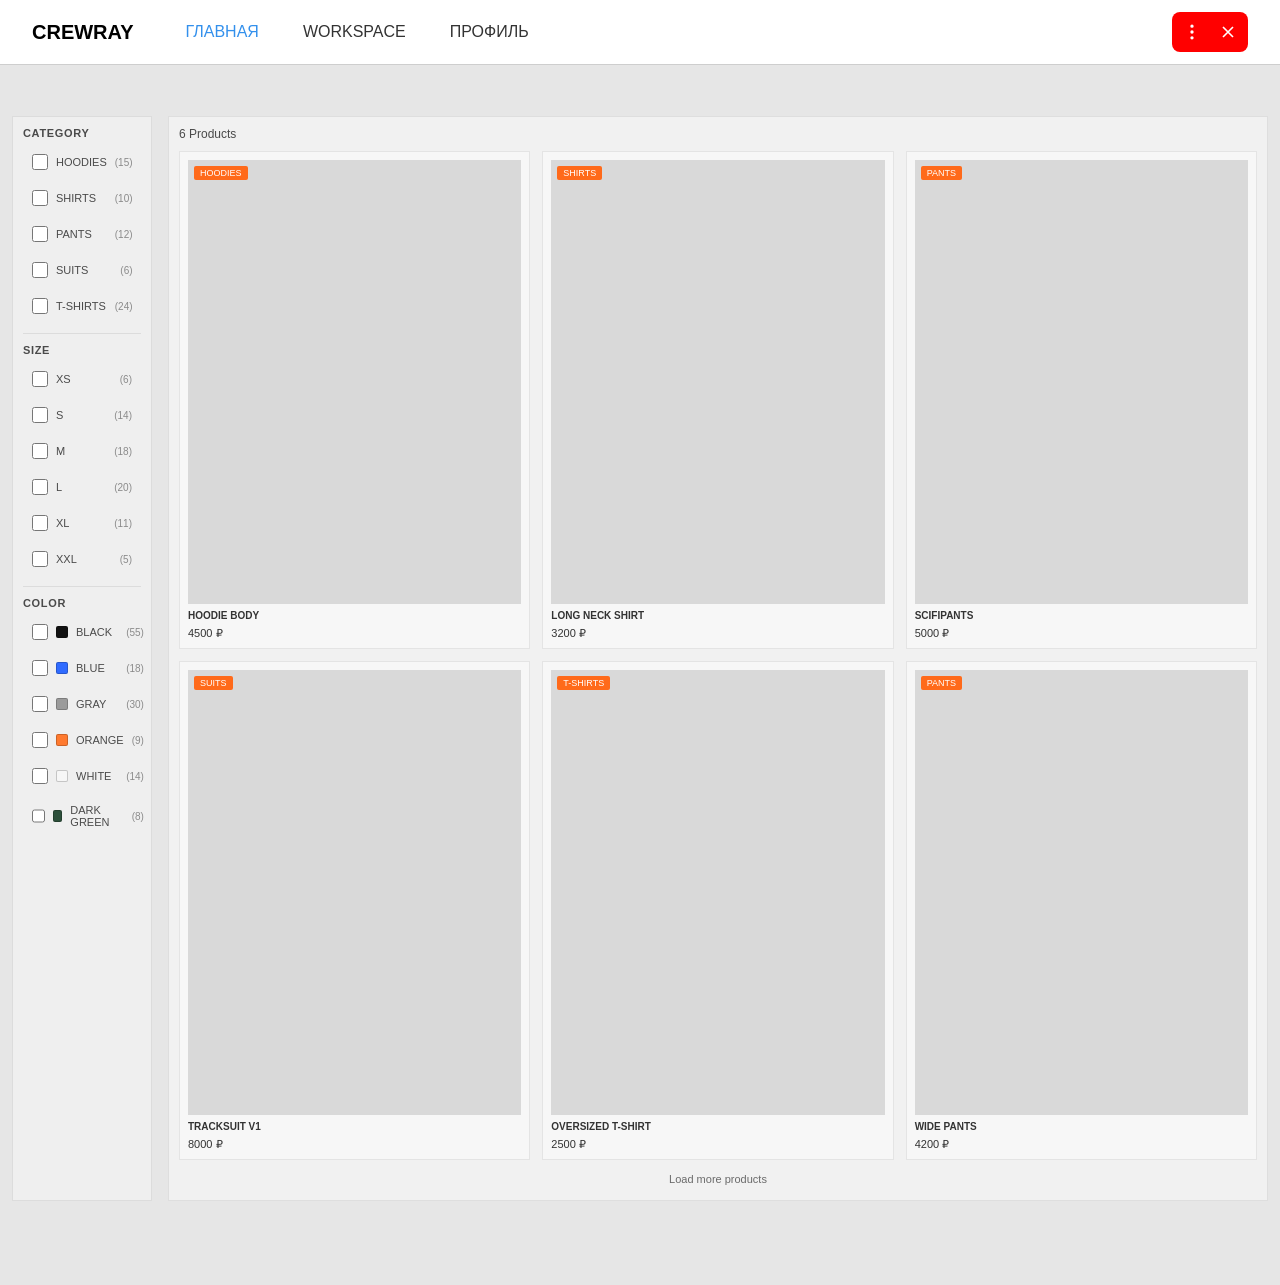
==== commit f8beea92: "Fix homepage loading and tabs" ====
--- a/index.html
+++ b/index.html
@@ -225,7 +225,12 @@
   <!-- Bottom Tab Bar (Mobile Only) -->
   <div class="bottom-tab-bar">
     <div class="bottom-tab-bar__inner">
-        <span class="tab-item__icon tab-item__icon--workspace"></span>
+      <a href="#" class="tab-item">
+        <span class="tab-item__icon">
+          <svg width="24" height="24" viewBox="0 0 24 24" fill="none" xmlns="http://www.w3.org/2000/svg">
+            <path d="M12 7.99978C12.7826 7.99978 13.548 8.22936 14.2014 8.66007C14.8549 9.09079 15.3676 9.70372 15.6761 10.423C15.9846 11.1422 16.0753 11.9361 15.9371 12.7064C15.7988 13.4767 15.4376 14.1895 14.8983 14.7566C14.3589 15.3236 13.665 15.72 12.9026 15.8966C12.1402 16.0732 11.3427 16.0223 10.6089 15.7501C9.87519 15.4779 9.23739 14.9965 8.77454 14.3655C8.31169 13.7344 8.04413 12.9814 8.005 12.1998L8 11.9998L8.005 11.7998C8.05631 10.7748 8.4996 9.80879 9.24319 9.1015C9.98677 8.39421 10.9738 7.99978 12 7.99978ZM12 19.9998C12.2449 19.9998 12.4813 20.0897 12.6644 20.2525C12.8474 20.4153 12.9643 20.6395 12.993 20.8828L13 21.0098C12.9997 21.2647 12.9021 21.5098 12.7272 21.6951C12.5522 21.8805 12.313 21.992 12.0586 22.007C11.8042 22.0219 11.5536 21.9391 11.3582 21.7755C11.1627 21.6119 11.0371 21.3799 11.007 21.1268L11 20.9998C11 20.7346 11.1054 20.4802 11.2929 20.2927C11.4804 20.1051 11.7348 19.9998 12 19.9998ZM3 7.99978C3.24493 7.99981 3.48134 8.08974 3.66437 8.25249C3.84741 8.41525 3.96434 8.63953 3.993 8.88278L4 9.00978C3.99972 9.26466 3.90212 9.50981 3.72715 9.69515C3.55218 9.88048 3.31305 9.99201 3.05861 10.007C2.80416 10.0219 2.55362 9.9391 2.35817 9.77551C2.16271 9.61192 2.0371 9.37988 2.007 9.12678L2 8.99978C2 8.73456 2.10536 8.48021 2.29289 8.29267C2.48043 8.10514 2.73478 7.99978 3 7.99978ZM21 7.99978C21.2449 7.99981 21.4813 8.08974 21.6644 8.25249C21.8474 8.41525 21.96434 8.63953 21.993 8.88278L22 9.00978C21.9997 9.26466 21.90212 9.50981 21.7272 9.69515C21.5522 9.88048 21.313 9.99201 21.0586 10.007C20.8042 10.0219 20.5536 9.9391 20.3582 9.77551C20.1627 9.61192 20.0371 9.37988 20.007 9.12678L20 8.99978C20 8.73456 20.10536 8.48021 20.2929 8.29267C20.4804 8.10514 20.7348 7.99978 21 7.99978ZM2.89 12.0058C3.02054 11.9913 3.15264 12.0027 3.27877 12.0393C3.4049 12.0759 3.52258 12.137 3.6251 12.2191C3.72762 12.3012 3.81296 12.4027 3.87626 12.5178C3.93955 12.6328 3.97956 12.7592 3.994 12.8898C4.14229 14.2312 4.62753 15.5132 5.40453 16.6167C6.18154 17.7201 7.22507 18.6091 8.438 19.2008C8.55612 19.2583 8.66176 19.3385 8.74888 19.4369C8.836 19.5352 8.9029 19.6498 8.94576 19.774C8.98861 19.8981 9.00658 20.0296 8.99864 20.1607C8.99071 20.2919 8.95702 20.4202 8.8995 20.5383C8.84198 20.6564 8.76176 20.762 8.66341 20.8492C8.56507 20.9363 8.45053 21.0032 8.32633 21.046C8.20213 21.0889 8.07071 21.1069 7.93956 21.0989C7.80842 21.091 7.68012 21.0573 7.562 20.9998C6.04548 20.2602 4.74076 19.1488 3.76931 17.7693C2.79786 16.3898 2.19127 14.7868 2.006 13.1098C1.97709 12.8463 2.05396 12.5821 2.21972 12.3753C2.38548 12.1685 2.62656 12.0359 2.89 12.0068V12.0058ZM20.993 11.9998L21.11 12.0058C21.2405 12.0202 21.367 12.0602 21.482 12.1235C21.5971 12.1868 21.6986 12.2722 21.7807 12.3747C21.8628 12.4772 21.9238 12.5949 21.9605 12.721C21.9971 12.8471 22.0085 12.9792 21.994 13.1098C21.8086 14.7867 21.2019 16.3894 20.2305 17.7687C19.259 19.1481 17.9544 20.2593 16.438 20.9988C16.3199 21.0563 16.1917 21.09 16.0606 21.098C15.9295 21.1059 15.7982 21.088 15.674 21.0452C15.5499 21.0024 15.4354 20.9355 15.337 20.8485C15.2387 20.7614 15.1585 20.6558 15.101 20.5378C15.0435 20.4197 15.0098 20.2915 15.0018 20.1604C14.9939 20.0293 15.0118 19.898 15.0546 19.7738C15.0974 19.6497 15.1642 19.5351 15.2513 19.4368C15.3384 19.3385 15.4439 19.2583 15.562 19.2008C16.7748 18.6092 17.8182 17.7204 18.5952 16.6171C19.3722 15.5139 19.8575 14.232 20.006 12.8908C20.0327 12.6471 20.148 12.4217 20.33 12.2575C20.5119 12.0932 20.7479 12.0015 20.993 11.9998ZM5.567 4.22578C7.35372 2.76368 9.5913 1.96484 11.9 1.96484C14.2087 1.96484 16.4463 2.76368 18.233 4.22578C18.3369 4.30815 18.4234 4.41037 18.4875 4.52649C18.5515 4.6426 18.5919 4.7703 18.6061 4.90215C18.6203 5.03399 18.6082 5.16735 18.5704 5.29447C18.5326 5.42158 18.4699 5.53991 18.386 5.64256C18.302 5.74521 18.1985 5.83014 18.0814 5.89241C17.9643 5.95467 17.836 5.99302 17.704 6.00524C17.5719 6.01745 17.4387 6.00327 17.3122 5.96354C17.1857 5.9238 17.0684 5.8593 16.967 5.77378C15.5375 4.60379 13.7472 3.96454 11.9 3.96454C10.0528 3.96454 8.26247 4.60379 6.833 5.77378C6.73165 5.8593 6.61429 5.9238 6.48778 5.96354C6.36126 6.00327 6.2281 6.01745 6.09605 6.00524C5.964 5.99302 5.8357 5.95467 5.71861 5.89241C5.60153 5.83014 5.498 5.74521 5.41404 5.64256C5.33009 5.53991 5.26739 5.42158 5.2296 5.29447C5.19181 5.16735 5.17968 5.03399 5.19391 4.90215C5.20814 4.7703 5.24846 4.6426 5.31251 4.52649C5.37656 4.41037 5.46307 4.30815 5.567 4.22578Z" fill="#A4A4A4"/>
+          </svg>
+        </span>
         <span class="tab-item__label">Workspace</span>
       </a>
       <a href="#" class="tab-item active">
